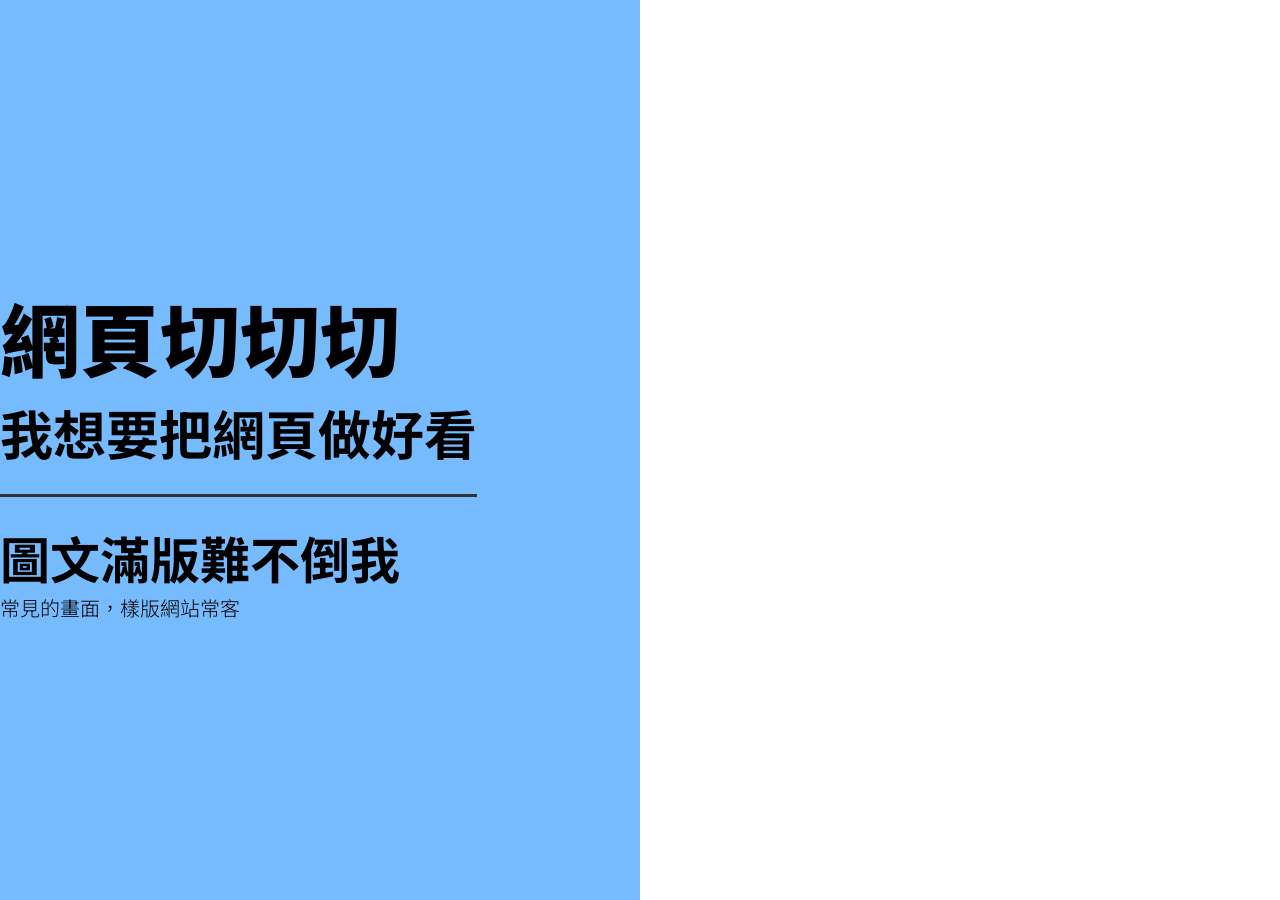
==== A1圖文滿版區塊.html @ cb662a84 "練習切版" ====
<!DOCTYPE html>
<html lang="en">

<head>
	<meta charset="UTF-8">
	<meta name="viewport" content="width=device-width, initial-scale=1.0">
	<title>網頁切版1</title>
	<style>
		@import url("https://fonts.googleapis.com/css?family=Noto+Sans+TC:300,700,900&display=swap");

		* {
			margin: 0;
			padding: 0;
			list-style: none;
			font-family: 'Noto Sans TC', sans-serif;
		}

		.banner {
			width: 100%;
			height: 100vh;
			background-color: #ccc;
			/*			linear-gradient(角度,色彩1 占比%,色彩2 占比%)*/
			background:
				linear-gradient(90deg, #7bf 50%, transparent 50%) center center / 100% 100%,
				url("https://picsum.photos/1200/600?random=1") right center / auto 100%;
		}

		.container {
			width: 100%;
			height: 100%;
			max-width: 1440px;
			/*			要設定最大寬度margin: auto才有效*/
			margin: auto;
		}

		.banner-text {
			height: 100%;
			display: flex;
			flex-direction: column;
			justify-content: center;
			/*因為主軸是cloumn導致次軸會填滿者整個寬度，用align-items設定對齊開始位置*/
			align-items: flex-start;
		}

		.banner-text h1 {
			font-size: 80px;
			font-weight: 900;
			border-bottom: 3px solid #333;
			padding-bottom: 0.3em;
			margin-bottom: 0.3em;
		}

		.banner-text small {
			display: block;
			font-size: 53px;
			font-weight: 700;
		}

		.banner-text h2 {
			font-size: 50px;
			font-weight: 700;
		}

		.banner-text p {
			font-size: 20px;
			font-weight: 300;
		}
	</style>
</head>

<body>
	<div class="banner">
		<div class="container">
			<div class="banner-text">
				<h1>
					網頁切切切
					<small>我想要把網頁做好看</small>
				</h1>
				<h2>圖文滿版難不倒我</h2>
				<p>常見的畫面，樣版網站常客</p>
			</div>
		</div>
	</div>
</body>

</html>
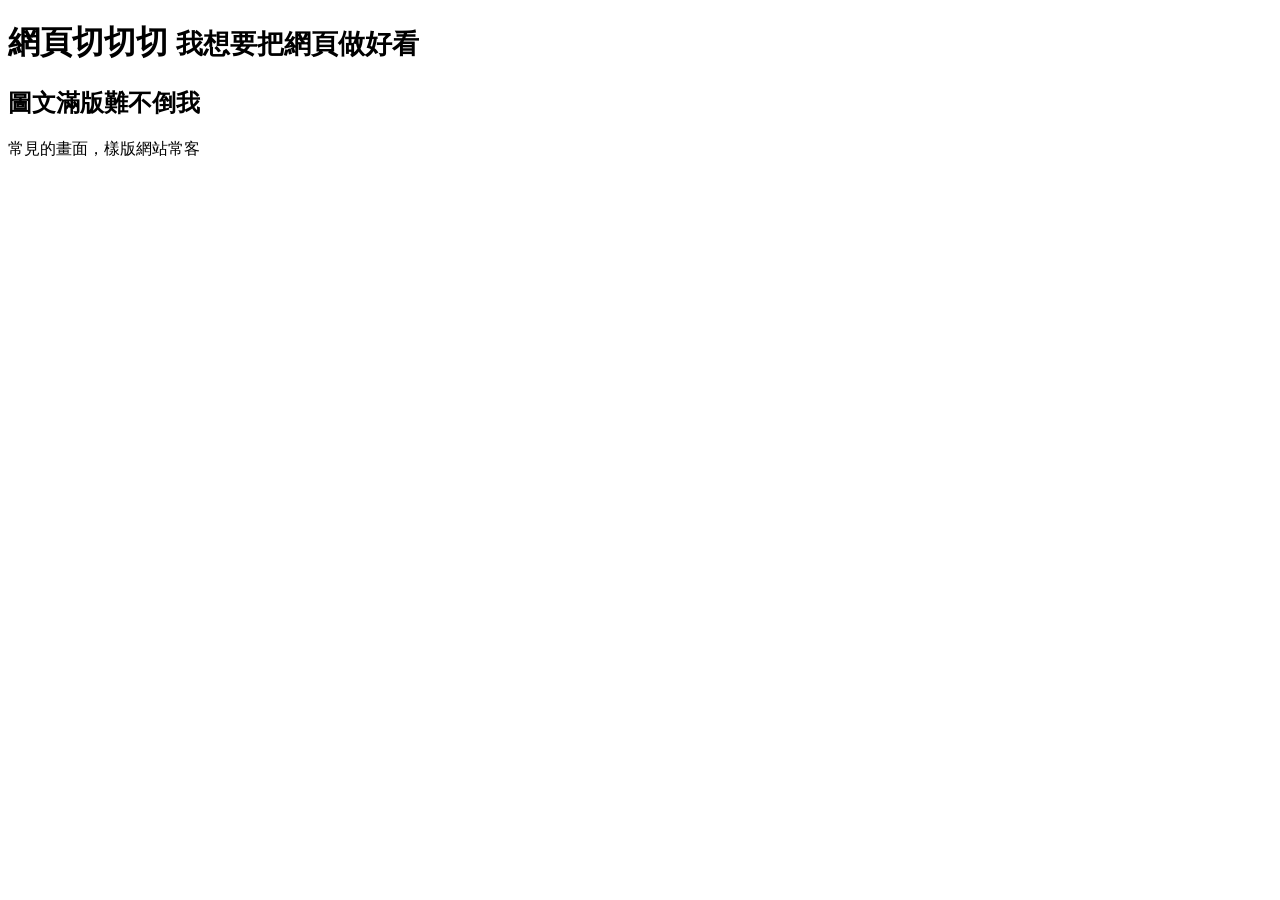
==== commit 46bb4887: "add scss" ====
--- a/A1圖文滿版區塊.html
+++ b/A1圖文滿版區塊.html
@@ -2,85 +2,86 @@
 <html lang="en">
 
 <head>
-	<meta charset="UTF-8">
-	<meta name="viewport" content="width=device-width, initial-scale=1.0">
-	<title>網頁切版1</title>
-	<style>
-		@import url("https://fonts.googleapis.com/css?family=Noto+Sans+TC:300,700,900&display=swap");
+  <meta charset="UTF-8">
+  <meta name="viewport" content="width=device-width, initial-scale=1.0">
+  <title>網頁切版1</title>
+  <!-- <style>
+    @import url("https://fonts.googleapis.com/css?family=Noto+Sans+TC:300,700,900&display=swap");
 
-		* {
-			margin: 0;
-			padding: 0;
-			list-style: none;
-			font-family: 'Noto Sans TC', sans-serif;
-		}
+    * {
+      padding: 0;
+      margin: 0;
+      list-style: none;
+      font-family: 'Noto Sans TC', sans-serif;
+    }
 
-		.banner {
-			width: 100%;
-			height: 100vh;
-			background-color: #ccc;
-			/*			linear-gradient(角度,色彩1 占比%,色彩2 占比%)*/
-			background:
-				linear-gradient(90deg, #7bf 50%, transparent 50%) center center / 100% 100%,
-				url("https://picsum.photos/1200/600?random=1") right center / auto 100%;
-		}
+    .banner {
+      width: 100%;
+      height: 100vh;
+      background-color: #ccc;
+      /*			linear-gradient(角度,色彩1 占比%,色彩2 占比%)*/
+      background:
+        linear-gradient(90deg, #7bf 50%, transparent 50%) center center / 100% 100%,
+        url("https://picsum.photos/1200/600?random=1") right center / auto 100%;
+    }
 
-		.container {
-			width: 100%;
-			height: 100%;
-			max-width: 1440px;
-			/*			要設定最大寬度margin: auto才有效*/
-			margin: auto;
-		}
+    .container {
+      width: 100%;
+      height: 100%;
+      max-width: 1440px;
+      /*			要設定最大寬度margin: auto才有效*/
+      margin: auto;
+    }
 
-		.banner-text {
-			height: 100%;
-			display: flex;
-			flex-direction: column;
-			justify-content: center;
-			/*因為主軸是cloumn導致次軸會填滿者整個寬度，用align-items設定對齊開始位置*/
-			align-items: flex-start;
-		}
+    .banner-text {
+      height: 100%;
+      display: flex;
+      flex-direction: column;
+      justify-content: center;
+      /*因為主軸是cloumn導致次軸會填滿者整個寬度，用align-items設定對齊開始位置*/
+      align-items: flex-start;
+    }
 
-		.banner-text h1 {
-			font-size: 80px;
-			font-weight: 900;
-			border-bottom: 3px solid #333;
-			padding-bottom: 0.3em;
-			margin-bottom: 0.3em;
-		}
+    .banner-text h1 {
+      font-size: 80px;
+      font-weight: 900;
+      border-bottom: 3px solid #333;
+      padding-bottom: 0.3em;
+      margin-bottom: 0.3em;
+    }
 
-		.banner-text small {
-			display: block;
-			font-size: 53px;
-			font-weight: 700;
-		}
+    .banner-text small {
+      display: block;
+      font-size: 53px;
+      font-weight: 700;
+    }
 
-		.banner-text h2 {
-			font-size: 50px;
-			font-weight: 700;
-		}
+    .banner-text h2 {
+      font-size: 50px;
+      font-weight: 700;
+    }
 
-		.banner-text p {
-			font-size: 20px;
-			font-weight: 300;
-		}
-	</style>
+    .banner-text p {
+      font-size: 20px;
+      font-weight: 300;
+    }
+  </style> -->
+  <link rel="stylesheet" href="./css/a1.css">
 </head>
 
 <body>
-	<div class="banner">
-		<div class="container">
-			<div class="banner-text">
-				<h1>
-					網頁切切切
-					<small>我想要把網頁做好看</small>
-				</h1>
-				<h2>圖文滿版難不倒我</h2>
-				<p>常見的畫面，樣版網站常客</p>
-			</div>
-		</div>
-	</div>
+  <div class="banner">
+    <div class="container">
+      <div class="banner-text">
+        <h1>
+          網頁切切切
+          <small>我想要把網頁做好看</small>
+        </h1>
+        <h2>圖文滿版難不倒我</h2>
+        <p>常見的畫面，樣版網站常客</p>
+      </div>
+    </div>
+  </div>
 </body>
 
 </html>
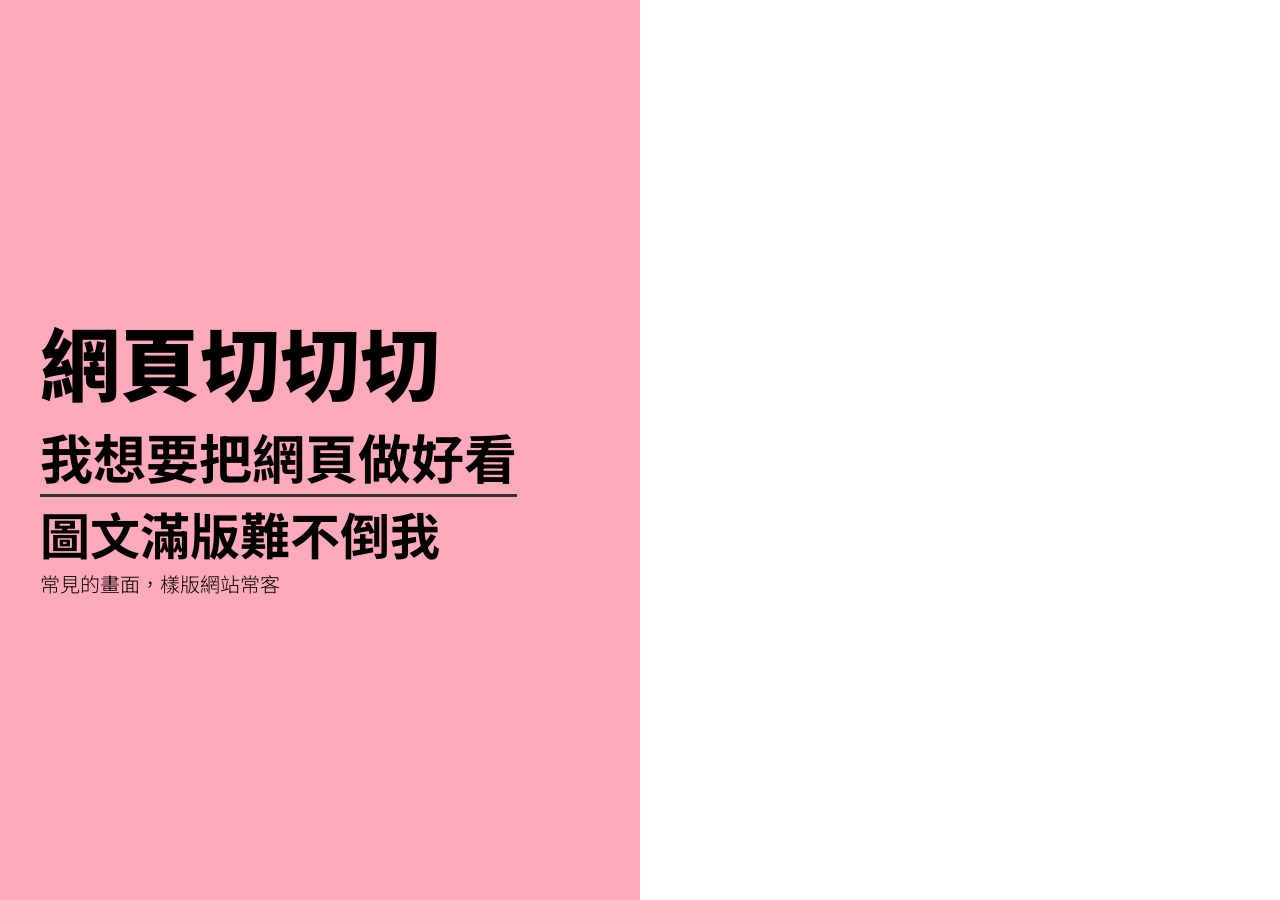
==== commit 918b491f: "#" ====
--- a/A1圖文滿版區塊.html
+++ b/A1圖文滿版區塊.html
@@ -66,7 +66,7 @@
       font-weight: 300;
     }
   </style> -->
-  <link rel="stylesheet" href="./css/a1.css">
+  <link rel="stylesheet" href="./style/a1.css">
 </head>
 
 <body>
--- a/style/a1.css
+++ b/style/a1.css
@@ -0,0 +1,53 @@
+@import url("https://fonts.googleapis.com/css?family=Noto+Sans+TC:300,700,900&display=swap");
+* {
+  padding: 0;
+  margin: 0;
+  list-style: none;
+  font-family: "Noto Sans TC", sans-serif;
+}
+
+.banner {
+  width: 100%;
+  height: 100vh;
+  background: -webkit-gradient(linear, left top, right top, color-stop(50%, #fab), color-stop(50%, transparent)), url("https://picsum.photos/1200/600?random=1") right center/auto 100%;
+  background: linear-gradient(90deg, #fab 50%, transparent 50%), url("https://picsum.photos/1200/600?random=1") right center/auto 100%;
+}
+.banner .container {
+  width: 100%;
+  height: 100%;
+  max-width: 1200px;
+  margin: auto;
+}
+.banner .banner-text {
+  height: 100%;
+  display: -webkit-box;
+  display: -ms-flexbox;
+  display: flex;
+  -webkit-box-orient: vertical;
+  -webkit-box-direction: normal;
+      -ms-flex-direction: column;
+          flex-direction: column;
+  -webkit-box-pack: center;
+      -ms-flex-pack: center;
+          justify-content: center;
+  -webkit-box-align: start;
+      -ms-flex-align: start;
+          align-items: flex-start;
+}
+.banner .banner-text h1 {
+  font-size: 80px;
+  font-weight: 900;
+  border-bottom: 3px solid #333;
+}
+.banner .banner-text small {
+  display: block;
+  font-size: 53px;
+  font-weight: 700;
+}
+.banner .banner-text h2 {
+  font-size: 50px;
+}
+.banner .banner-text p {
+  font-size: 20px;
+  font-weight: 300;
+}/*# sourceMappingURL=a1.css.map */
